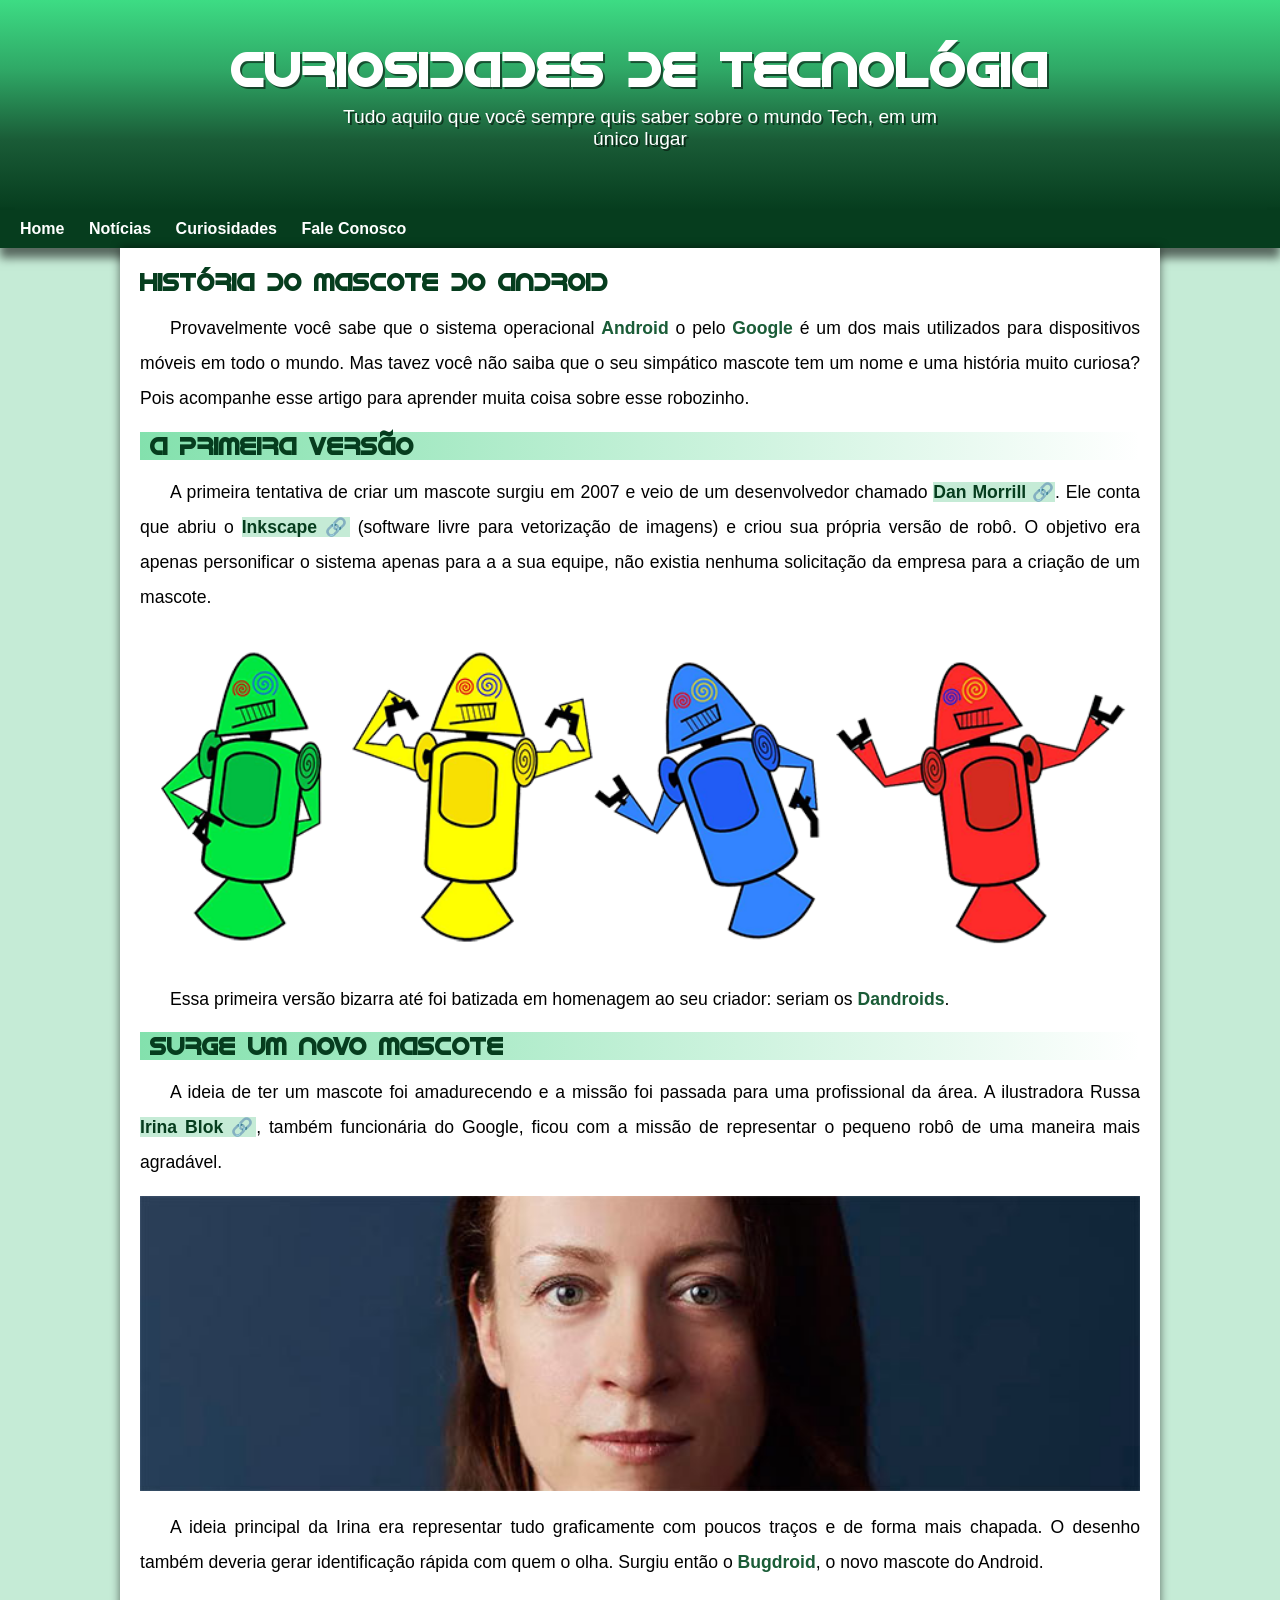
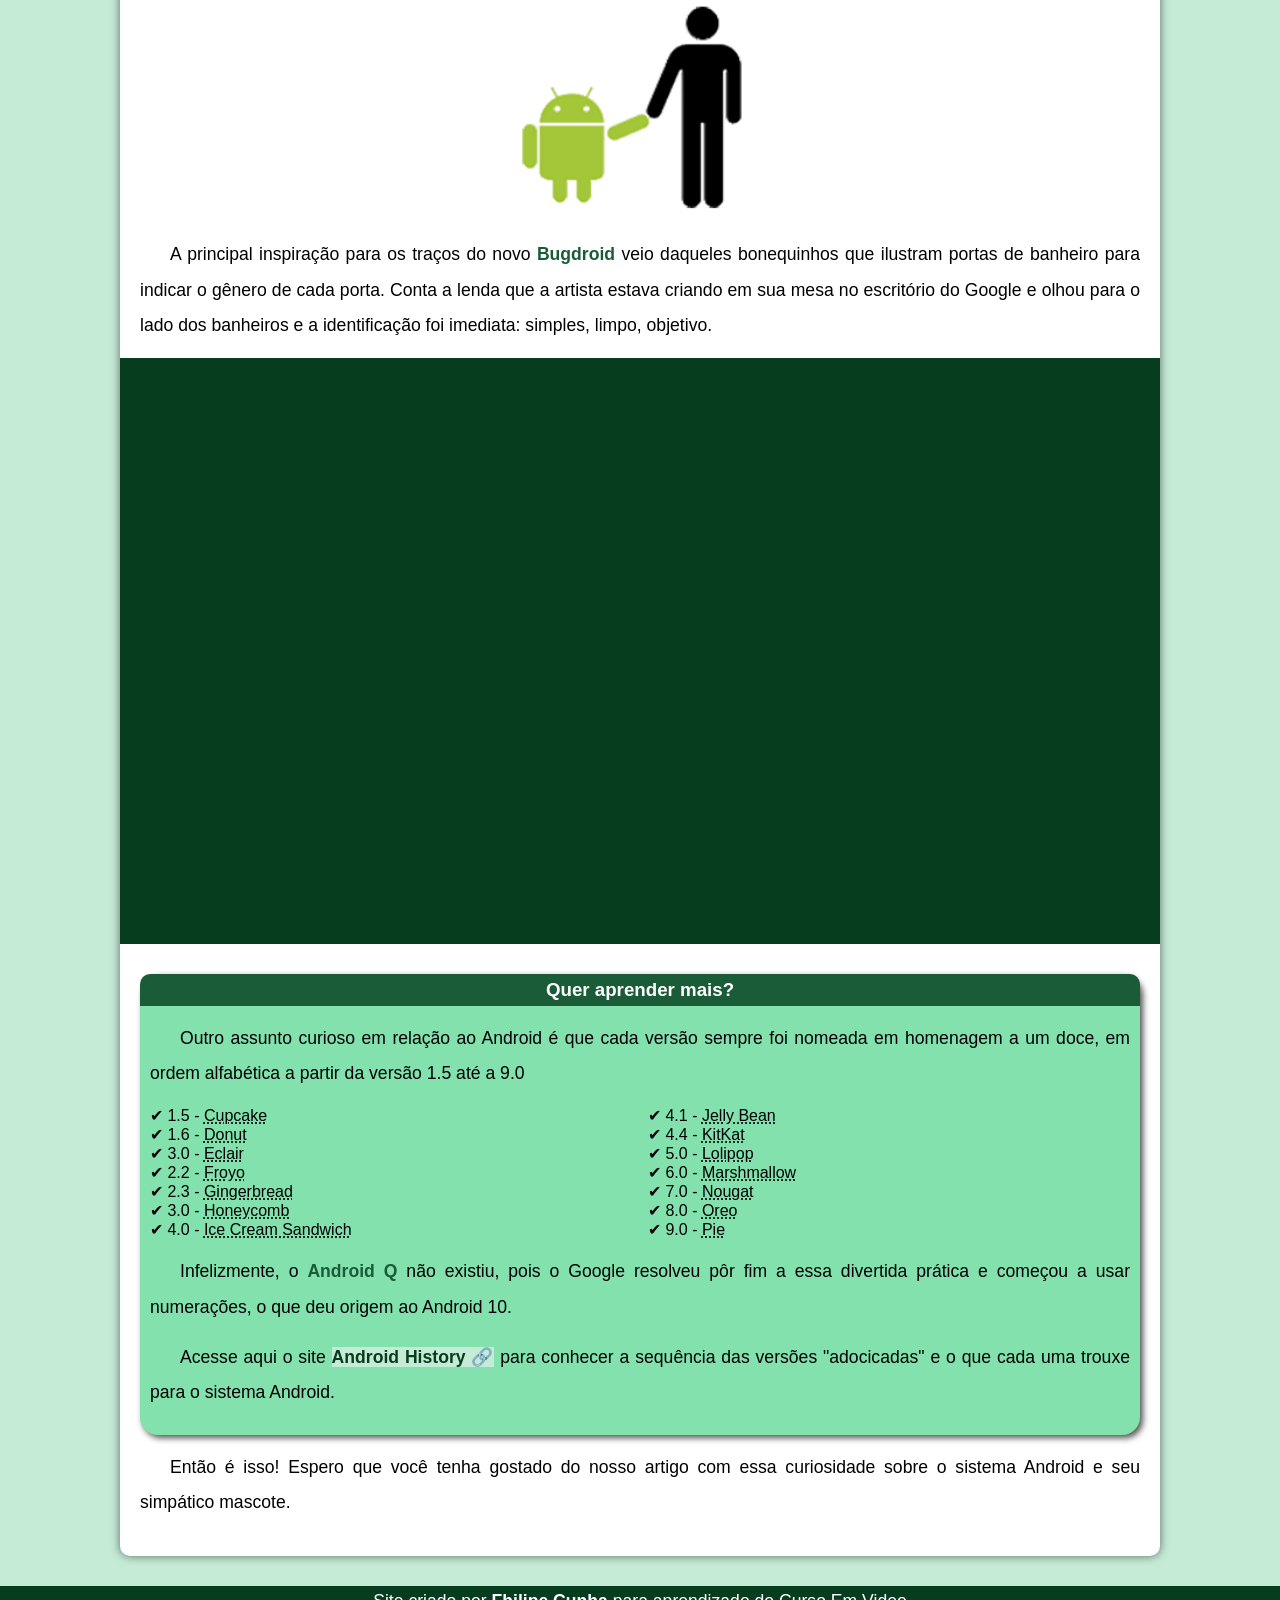
==== index.html @ 11f77e45 "Renomeação" ====
<!DOCTYPE html>
<html lang="pt-br">
<head>
    <meta charset="UTF-8">
    <meta name="viewport" content="width=device-width, initial-scale=1.0">
    <link rel="stylesheet" href="style.css">
    <link rel="shortcut icon" href="../pacote-projeto-d010/imagens/favicon.ico" type="image/x-icon">
    <title>Como surgiu o mascote do Android?</title>
</head>
<body>
    <header>
        <h1>Curiosidades de Tecnológia</h1>
        <p>Tudo aquilo que você sempre quis saber sobre o mundo Tech, em um único lugar</p>
    </header>
    <nav>
        <a href="#">Home</a>
        <a href="#">Notícias</a>
        <a href="#">Curiosidades</a>
        <a href="#">Fale Conosco</a>
    </nav>
    <main>
        <article>
            <h1>História do Mascote do Android</h1>

            <p>Provavelmente você sabe que o sistema operacional <strong>Android</strong> o pelo <strong>Google</strong> é um dos mais utilizados para dispositivos móveis em todo o mundo. Mas tavez você não saiba que o seu simpático mascote tem um nome e uma história muito curiosa? Pois acompanhe esse artigo para aprender muita coisa sobre esse robozinho.</p>

            <h2>A primeira versão</h2>

            <p>A primeira tentativa de criar um mascote surgiu em 2007 e veio de um desenvolvedor chamado <a href="https://androidcommunity.com/dan-morrill-shows-us-the-android-mascot-that-almost-was-20130103/" target="_blank" rel="external">Dan Morrill</a>. Ele conta que abriu o <a href="https://apps.microsoft.com/detail/9pd9bhglfc7h?hl=pt-BR&gl=BR" target="_blank">Inkscape</a> (software livre para vetorização de imagens) e criou sua própria versão de robô. O objetivo era apenas personificar o sistema apenas para a a sua equipe, não existia nenhuma solicitação da empresa para a criação de um mascote.</p>

            <picture>
                <source media="(max-width: 670px)" srcset="pacote-projeto-d010/imagens/dan-droids-pq.png">
                <img src="/pacote-projeto-d010/imagens/dan-droids.png" alt="Android">
            </picture>

            <p>Essa primeira versão bizarra até foi batizada em homenagem ao seu criador: seriam os <strong>Dandroids</strong>.</p>

            <h2>Surge um novo mascote</h2>

            <p>A ideia de ter um mascote foi amadurecendo e a missão foi passada para uma profissional da área. A ilustradora Russa <a href="https://www.irinablok.com/" target="_blank">Irina Blok</a>, também funcionária do Google, ficou com a missão de representar o pequeno robô de uma maneira mais agradável.</p>

            <picture>
                <source media="(max-width: 670px)" srcset="pacote-projeto-d010/imagens/irina-blok-pq.jpg">
                <img src="pacote-projeto-d010/imagens/irina-blok.jpg" alt="Criadora do Android Icon"></picture>

            <p>A ideia principal da Irina era representar tudo graficamente com poucos traços e de forma mais chapada. O desenho também deveria gerar identificação rápida com quem o olha. Surgiu então o <strong>Bugdroid</strong>, o novo mascote do Android.</p>
                
            <img src="pacote-projeto-d010/imagens/bugdroid.png" alt="Icone Do Bugdroid" class="pequena">

            <p>A principal inspiração para os traços do novo <strong>Bugdroid</strong> veio daqueles bonequinhos que ilustram portas de banheiro para indicar o gênero de cada porta. Conta a lenda que a artista estava criando em sua mesa no escritório do Google e olhou para o lado dos banheiros e a identificação foi imediata: simples, limpo, objetivo.</p>

            <div class="video">
                <iframe width="560" height="315" src="https://www.youtube.com/embed/l2UDgpLz20M?si=TK81XHB2OvOSzAnI" title="YouTube video player" frameborder="0" allow="accelerometer; autoplay; clipboard-write; encrypted-media; gyroscope; picture-in-picture; web-share" referrerpolicy="strict-origin-when-cross-origin" allowfullscreen></iframe>
                
            </div>
            <aside>
                <h3>Quer aprender mais?</h3>

                <p>Outro assunto curioso em relação ao Android é que cada versão sempre foi nomeada em homenagem a um doce, em ordem alfabética a partir da versão 1.5 até a 9.0</p>
                <ul >
                    <li>1.5 - <abbr title="Bolo de copo">Cupcake</abbr></li>
                    <li>1.6 - <abbr title="Rosquinha">Donut</abbr></li>
                    <li>3.0 - <abbr title="Bomba ">Eclair</abbr></li>
                    <li>2.2 - <abbr title="Iogurte congelado">Froyo</abbr></li>
                    <li>2.3 - <abbr title="Biscoito de gengibre">Gingerbread</abbr></li>
                    <li>3.0 - <abbr title="Favo de mel">Honeycomb</abbr></li>
                    <li>4.0 - <abbr title="Sanduiche de sorvete">Ice Cream Sandwich</abbr></li>
                    <li>4.1 - <abbr title="Jujuba">Jelly Bean</abbr></li>
                    <li>4.4 - <abbr title="Kitkat">KitKat</abbr></li>
                    <li>5.0 - <abbr title="Pirulito">Lolipop</abbr></li>
                    <li>6.0 - <abbr title="Marshmallow">Marshmallow</abbr></li>
                    <li>7.0 - <abbr title="Torroni">Nougat</abbr></li>
                    <li>8.0 - <abbr title="Oreo">Oreo</abbr></li>
                    <li>9.0 - <abbr title="Torta">Pie</abbr></li>
                </ul>
                <p>Infelizmente, o <strong>Android Q</strong> não existiu, pois o Google resolveu pôr fim a essa divertida prática e começou a usar numerações, o que deu origem ao Android 10.</p>
                <p>Acesse aqui o site <a href="https://www.android.com/why-android/" target="_blank">Android History</a> para conhecer a sequência das versões "adocicadas" e o que cada uma trouxe para o sistema Android.</p>
                
            </aside>

            <p>Então é isso! Espero que você tenha gostado do nosso artigo com essa curiosidade sobre o sistema Android e seu simpático mascote.</p>
                
        </article>
    </main>
    <footer>
        <p>Site criado por <a href="https://www.linkedin.com/in/felipe-cunha-jv/">Fhilipe Cunha</a> para aprendizado do Curso Em Video</p>
    </footer>
</body>
</html>
---- style.css ----
@charset "UTF-8";

@font-face {
    font-family: 'idroid';
    src: url('../pacote-projeto-d010/fontes/idroid.otf') format('opentype');
    font-weight: normal;
}

*{
    margin: 0;
    padding: 0;
}

:root{
    --cor0: #c5ebd6;
    --cor1: #83e1ad;
    --cor2: #3ddc84;
    --cor3: #2fa866;
    --cor4: #1a5c37;
    --cor5: #063d1e;

    --fonte: Arial, Verdana, Helvetica, sans-serif;
    --fonte_titulo: "idroid", sans-serif;
}

body{
    background-color: var(--cor0);
    font-family: var(--fonte);
}



header{
    background-image: linear-gradient(to bottom, var(--cor2), var(--cor3), var(--cor4), var(--cor5));
    height: 170px;
    text-align: center;
    padding-top: 40px;
}

header p{
    color: white;
    font-size: 1.2em;
    margin: auto;
    max-width: 600px;
    padding-left: 10px;
    padding-right: 10px;
    text-shadow: 2px 2px 0px rgba(0, 0, 0, 0.527);
}

header h1{
    margin-bottom: 10px;
    color: white;
    font-family: var(--fonte_titulo);
    font-size: 3em;
    text-shadow: 2px 2px 0px rgba(0, 0, 0, 0.541);
}

nav{
    background-color: var(--cor5);
    padding: 10px;
    box-shadow: 0px 10px 9px rgba(0, 0, 0, 0.555);
}

nav a{
    color: white;
    padding: 10px;
    text-decoration: none;
    font-weight: bold;
    border-radius: 10px;
    transition-duration: .5s;
}

nav a:hover{
    background-color: var(--cor4);
}


main{
    background-color: white;
    min-width: 300px;
    max-width: 1000px;
    margin: auto;
    padding: 20px;
    box-shadow: 0px 0px 10px rgba(0, 0, 0, 0.548);
    margin-bottom: 30px;
    border-bottom-left-radius: 10px;
    border-bottom-right-radius: 10px;
}

main h1,h2{
    font-family: var(--fonte_titulo);
    color: var(--cor5);
}

main h2{
    background-image: linear-gradient(to right, var(--cor1),transparent );
    padding-left: 10px;
}

main p{
    margin: 15px 0px;
    text-align: justify;
    text-indent: 30px;
    font-size: 1.1em;    
    line-height: 2em;
}

main strong{
    color: var(--cor4);
    font-weight: bolder;
}

main img{
    width: 100%;
}
.pequena{
    max-width: 350px;
    display: block;
    margin: auto;
}

main a{
    text-decoration: none;
    font-weight: bold;
    color: var(--cor5);
    background-color: var(--cor0);
}

main a:hover{
    text-decoration: underline;
    color: var(--cor4);
}

main a[target="_blank"]::after{
    content: '\00A0\1F517';
}

.video{
    background-color: var(--cor5);
    margin: 0px -20px 30px -20px;
    padding: 20px;
    padding-bottom: 56.6%;
    position: relative;
}

.video iframe{
    position: absolute;
    top: 5%;
    left: 5%;
    width: 90%;
    height: 90%;
}

aside{
    background-color: var(--cor1);
    padding: 10px;
    border-radius: 18px;
    box-shadow: 3px 3px 6px rgba(0, 0, 0, 0.685);
}

aside h3{
    background-color: var(--cor4);
    color: white;
    text-align: center;
    padding: 5px;
    margin: -10px -10px 0px -10px;
    border-radius: 10px 10px 0px 0px;
}

aside ul{
    list-style-type: '\2714\00A0';
    list-style-position: inside;
    columns: 2;
}

footer{
    background-color: var(--cor5);
    color: white;
    text-align: center;
    font-size: 1.1em;
    padding: 5px;
}

footer a{
    color: white;
    font-weight: bolder;
    text-decoration: none;
}

footer a:hover{
    text-decoration: underline;
    color: white;
    background-color: var(--cor4);
    transition-duration: .8s;
    border-radius: 4px;
}
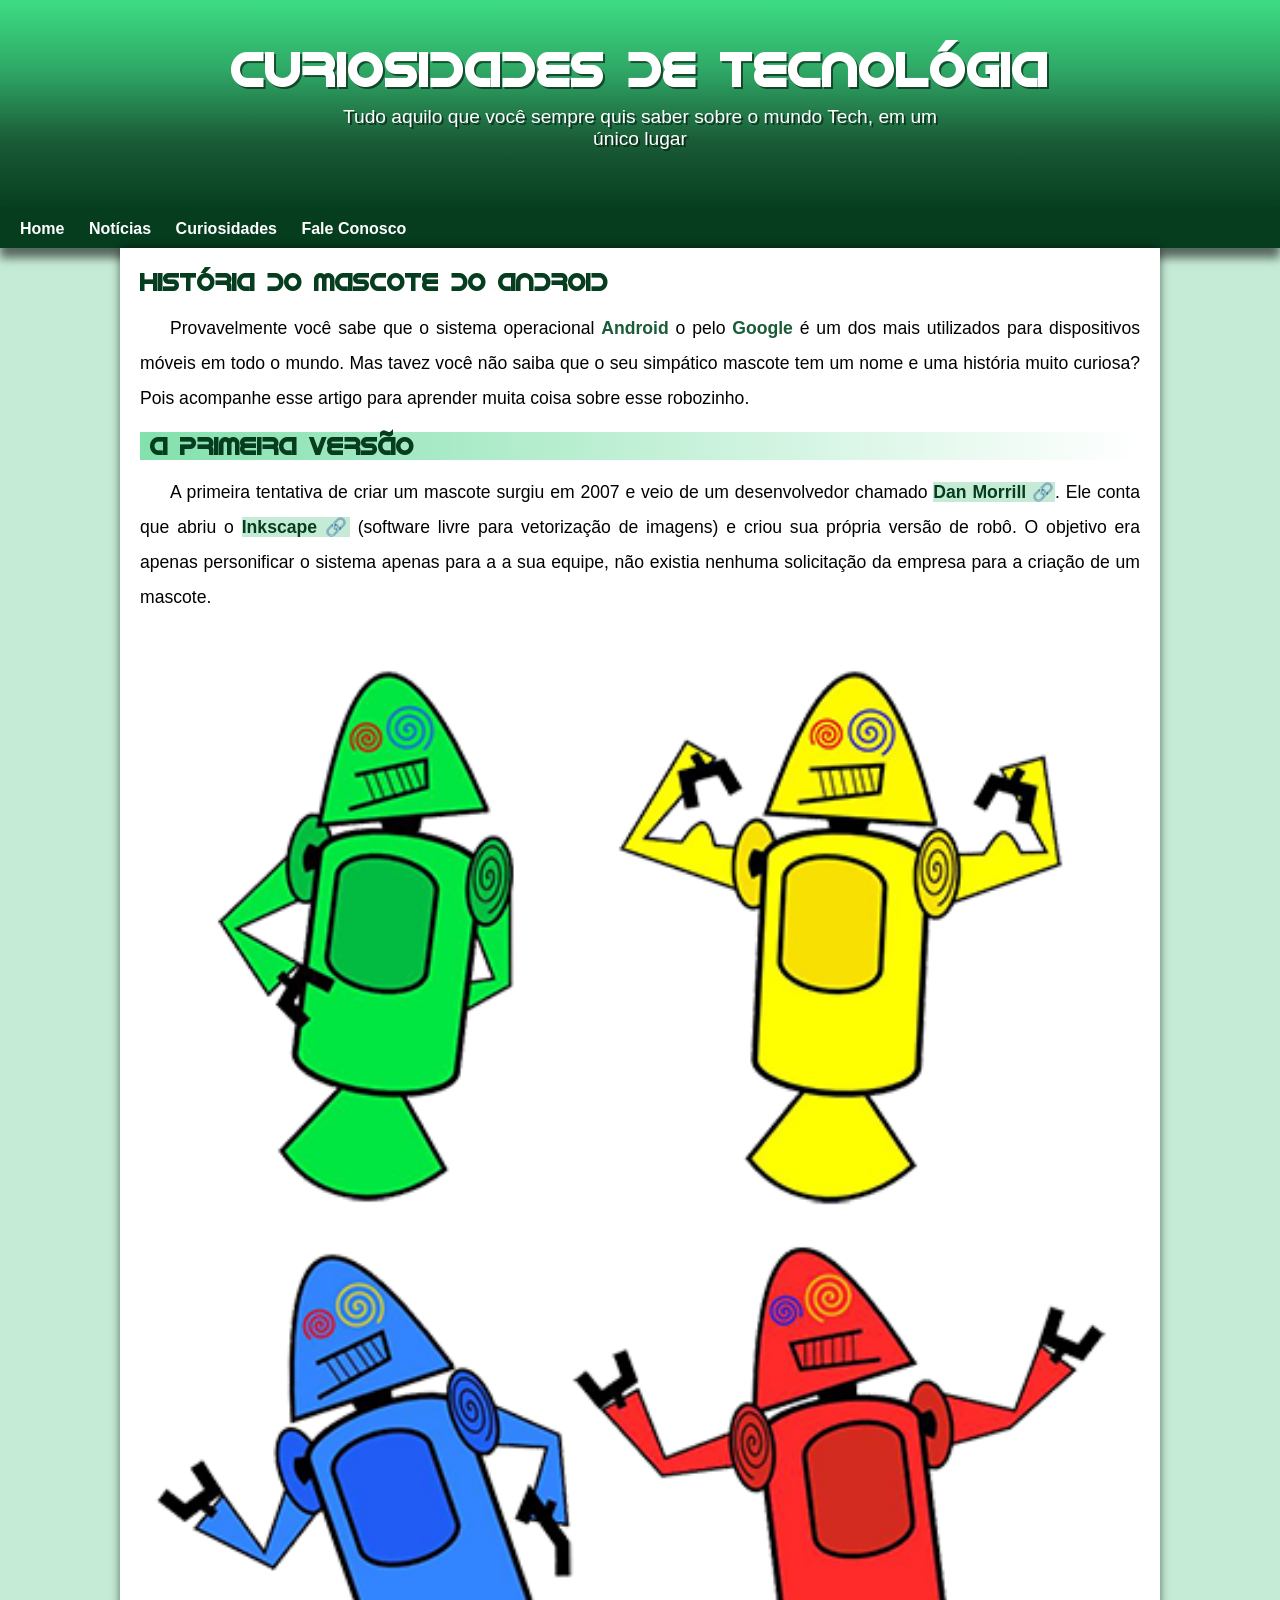
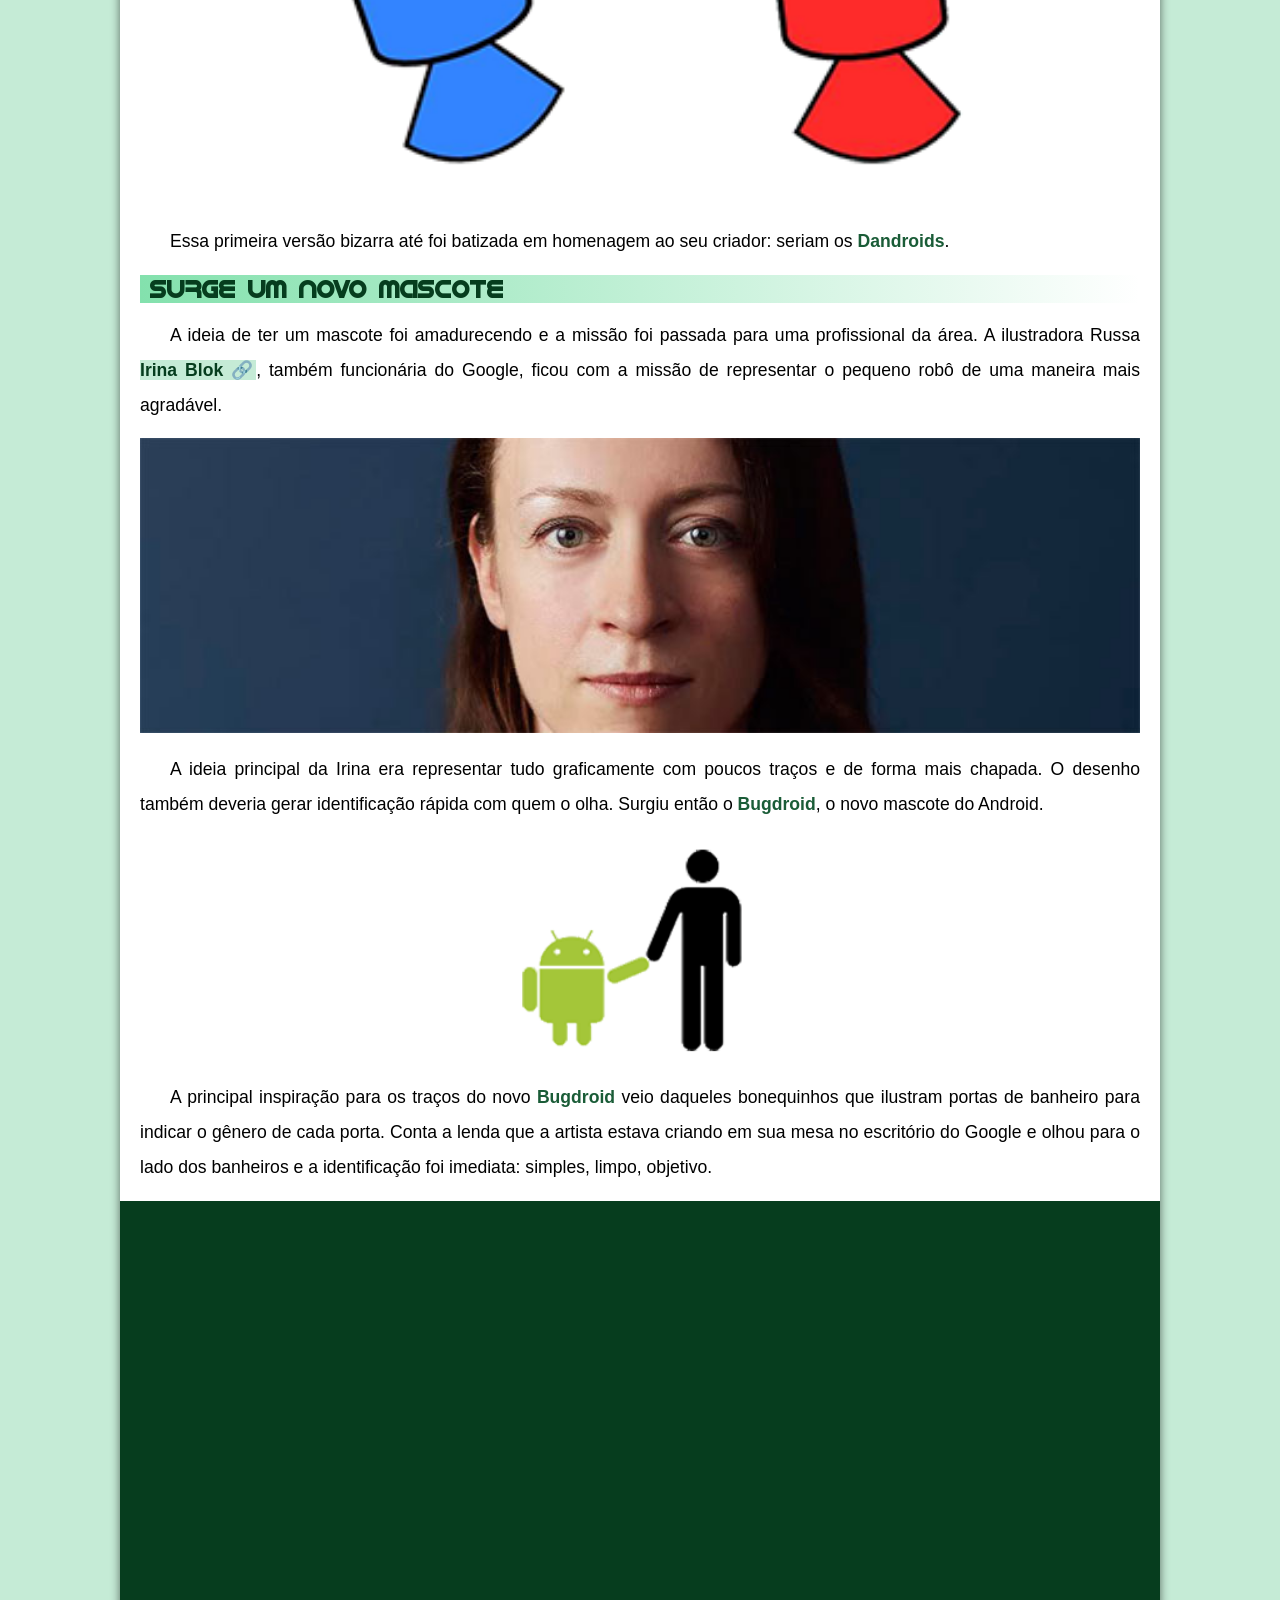
==== commit 6d6fa070: "Update Icon HTML" ====
--- a/index.html
+++ b/index.html
@@ -4,7 +4,7 @@
     <meta charset="UTF-8">
     <meta name="viewport" content="width=device-width, initial-scale=1.0">
     <link rel="stylesheet" href="style.css">
-    <link rel="shortcut icon" href="../pacote-projeto-d010/imagens/favicon.ico" type="image/x-icon">
+    <link rel="shortcut icon" href="pacote-projeto-d010/imagens/favicon.ico" type="image/x-icon">
     <title>Como surgiu o mascote do Android?</title>
 </head>
 <body>
@@ -30,7 +30,7 @@
 
             <picture>
                 <source media="(max-width: 670px)" srcset="pacote-projeto-d010/imagens/dan-droids-pq.png">
-                <img src="/pacote-projeto-d010/imagens/dan-droids.png" alt="Android">
+                <img src="pacote-projeto-d010/imagens/dan-droids.png" alt="Android">
             </picture>
 
             <p>Essa primeira versão bizarra até foi batizada em homenagem ao seu criador: seriam os <strong>Dandroids</strong>.</p>
--- a/style.css
+++ b/style.css
@@ -2,7 +2,7 @@
 
 @font-face {
     font-family: 'idroid';
-    src: url('../pacote-projeto-d010/fontes/idroid.otf') format('opentype');
+    src: url('pacote-projeto-d010/fontes/idroid.otf') format('opentype');
     font-weight: normal;
 }
 
@@ -27,8 +27,6 @@
     background-color: var(--cor0);
     font-family: var(--fonte);
 }
-
-
 
 header{
     background-image: linear-gradient(to bottom, var(--cor2), var(--cor3), var(--cor4), var(--cor5));
@@ -168,7 +166,7 @@
 }
 
 aside ul{
-    list-style-type: '\2714\00A0';
+    list-style-type: '\2714\00A0'; /*Aqui, eu altero o icone das listas, de circulo para o simbolo de Check*/
     list-style-position: inside;
     columns: 2;
 }
